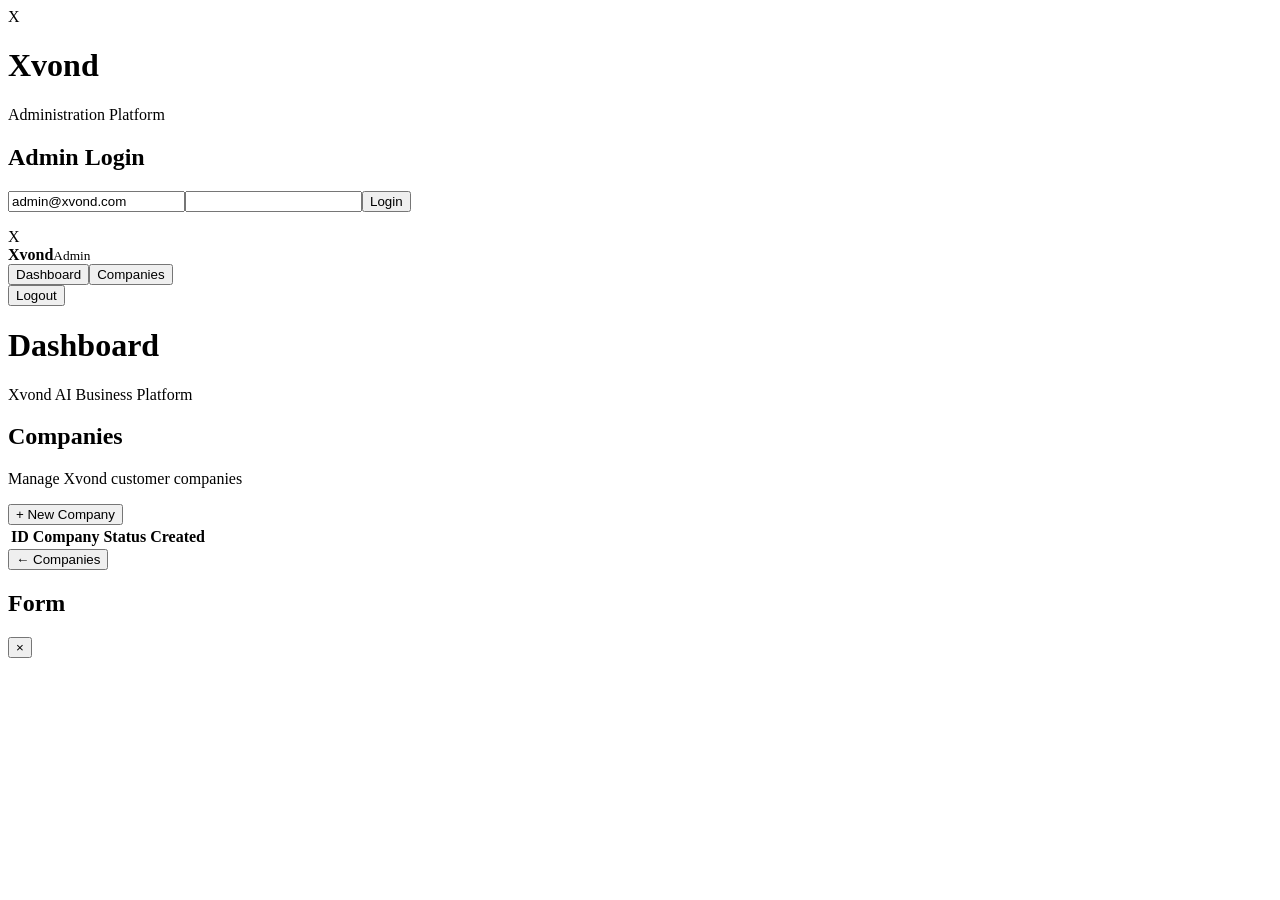
==== frontend/admin/index.html @ 3b7eeade "Remove tenant customer operations from Xvond Admin" ====
<!DOCTYPE html>
<html lang="en">
<head>
<meta charset="UTF-8">
<meta name="viewport" content="width=device-width, initial-scale=1.0">
<title>Xvond Admin</title>
<link rel="stylesheet" href="/static/admin/styles.css">
<link rel="stylesheet" href="/static/admin/workspace.css">
</head>
<body>
<div id="login-screen" class="login-screen"><div class="login-card"><div class="brand"><div class="brand-x">X</div><div><h1>Xvond</h1><p>Administration Platform</p></div></div><h2>Admin Login</h2><input id="login-email" type="email" placeholder="Email" value="admin@xvond.com"><input id="login-password" type="password"><button onclick="login()">Login</button><p id="login-error" class="error"></p></div></div>
<div id="app" class="app hidden"><aside class="sidebar"><div class="sidebar-brand"><div class="brand-x small">X</div><div><strong>Xvond</strong><small>Admin</small></div></div><nav><button class="nav-item active" onclick="showPage('dashboard', this)">Dashboard</button><button class="nav-item" onclick="showPage('companies', this)">Companies</button></nav><button class="logout-button" onclick="logout()">Logout</button></aside><main class="main"><header class="topbar"><div><h1 id="page-title">Dashboard</h1><p>Xvond AI Business Platform</p></div><div id="current-user" class="admin-user"></div></header><section id="page-dashboard" class="page"><div id="dashboard-cards" class="cards"></div></section><section id="page-companies" class="page hidden"><div class="section-header"><div><h2>Companies</h2><p>Manage Xvond customer companies</p></div><button onclick="openCreateCompany()">+ New Company</button></div><div class="panel"><table><thead><tr><th>ID</th><th>Company</th><th>Status</th><th>Created</th><th></th></tr></thead><tbody id="companies-table"></tbody></table></div></section><section id="page-company-detail" class="page hidden"><button class="back-button" onclick="showPage('companies')">← Companies</button><div id="company-detail"></div></section></main></div>
<div id="modal" class="modal hidden"><div class="modal-card"><div class="modal-header"><h2 id="modal-title">Form</h2><button class="close-button" onclick="closeModal()">×</button></div><div id="modal-body"></div></div></div>
<script src="/static/admin/app.js"></script>
<script src="/static/admin/test-chat-feedback.js"></script>
<script src="/static/admin/simple-company.js"></script>
<script src="/static/admin/knowledge-manager.js"></script>
<script src="/static/admin/employee-capabilities.js"></script>
<script src="/static/admin/employee-operations.js"></script>
<script src="/static/admin/website-channel.js"></script>
<script src="/static/admin/agent-actions.js"></script>
<script src="/static/admin/company-control-center.js"></script>
<script src="/static/admin/workflow-engine-admin.js"></script>
<script src="/static/admin/timezone-fix.js"></script>
<script src="/static/admin/voice-admin.js"></script>
<script src="/static/admin/meta-whatsapp.js"></script>
<script src="/static/admin/privacy-boundaries.js"></script>
<script src="/static/admin/billing-plan-management.js"></script>
<script src="/static/admin/dashboard-accuracy.js"></script>
<script src="/static/admin/control-center-polish.js"></script>
<script src="/static/admin/core-audit-fixes.js"></script>
<script src="/static/admin/ai-employee-setup-guide.js"></script>
<script src="/static/admin/channel-delete-enhancement.js?v=20260913-2"></script>
</body>
</html>
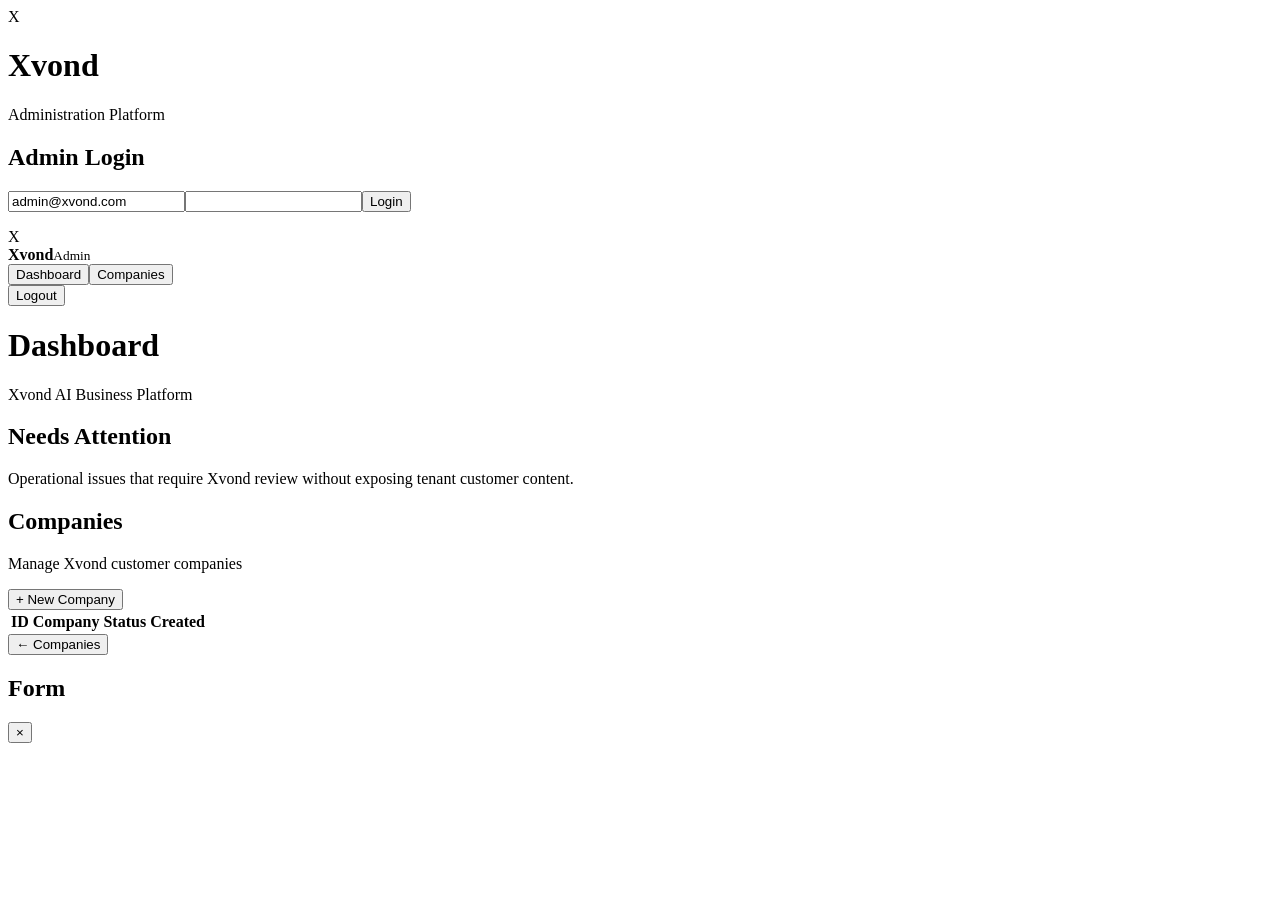
==== commit acdb555b: "Add admin operational attention panel" ====
--- a/frontend/admin/index.html
+++ b/frontend/admin/index.html
@@ -9,7 +9,7 @@
 </head>
 <body>
 <div id="login-screen" class="login-screen"><div class="login-card"><div class="brand"><div class="brand-x">X</div><div><h1>Xvond</h1><p>Administration Platform</p></div></div><h2>Admin Login</h2><input id="login-email" type="email" placeholder="Email" value="admin@xvond.com"><input id="login-password" type="password"><button onclick="login()">Login</button><p id="login-error" class="error"></p></div></div>
-<div id="app" class="app hidden"><aside class="sidebar"><div class="sidebar-brand"><div class="brand-x small">X</div><div><strong>Xvond</strong><small>Admin</small></div></div><nav><button class="nav-item active" onclick="showPage('dashboard', this)">Dashboard</button><button class="nav-item" onclick="showPage('companies', this)">Companies</button></nav><button class="logout-button" onclick="logout()">Logout</button></aside><main class="main"><header class="topbar"><div><h1 id="page-title">Dashboard</h1><p>Xvond AI Business Platform</p></div><div id="current-user" class="admin-user"></div></header><section id="page-dashboard" class="page"><div id="dashboard-cards" class="cards"></div></section><section id="page-companies" class="page hidden"><div class="section-header"><div><h2>Companies</h2><p>Manage Xvond customer companies</p></div><button onclick="openCreateCompany()">+ New Company</button></div><div class="panel"><table><thead><tr><th>ID</th><th>Company</th><th>Status</th><th>Created</th><th></th></tr></thead><tbody id="companies-table"></tbody></table></div></section><section id="page-company-detail" class="page hidden"><button class="back-button" onclick="showPage('companies')">← Companies</button><div id="company-detail"></div></section></main></div>
+<div id="app" class="app hidden"><aside class="sidebar"><div class="sidebar-brand"><div class="brand-x small">X</div><div><strong>Xvond</strong><small>Admin</small></div></div><nav><button class="nav-item active" onclick="showPage('dashboard', this)">Dashboard</button><button class="nav-item" onclick="showPage('companies', this)">Companies</button></nav><button class="logout-button" onclick="logout()">Logout</button></aside><main class="main"><header class="topbar"><div><h1 id="page-title">Dashboard</h1><p>Xvond AI Business Platform</p></div><div id="current-user" class="admin-user"></div></header><section id="page-dashboard" class="page"><div id="dashboard-cards" class="cards"></div><div class="panel"><div class="section-header"><div><h2>Needs Attention</h2><p>Operational issues that require Xvond review without exposing tenant customer content.</p></div></div><div id="dashboard-attention"></div></div></section><section id="page-companies" class="page hidden"><div class="section-header"><div><h2>Companies</h2><p>Manage Xvond customer companies</p></div><button onclick="openCreateCompany()">+ New Company</button></div><div class="panel"><table><thead><tr><th>ID</th><th>Company</th><th>Status</th><th>Created</th><th></th></tr></thead><tbody id="companies-table"></tbody></table></div></section><section id="page-company-detail" class="page hidden"><button class="back-button" onclick="showPage('companies')">← Companies</button><div id="company-detail"></div></section></main></div>
 <div id="modal" class="modal hidden"><div class="modal-card"><div class="modal-header"><h2 id="modal-title">Form</h2><button class="close-button" onclick="closeModal()">×</button></div><div id="modal-body"></div></div></div>
 <script src="/static/admin/app.js"></script>
 <script src="/static/admin/test-chat-feedback.js"></script>
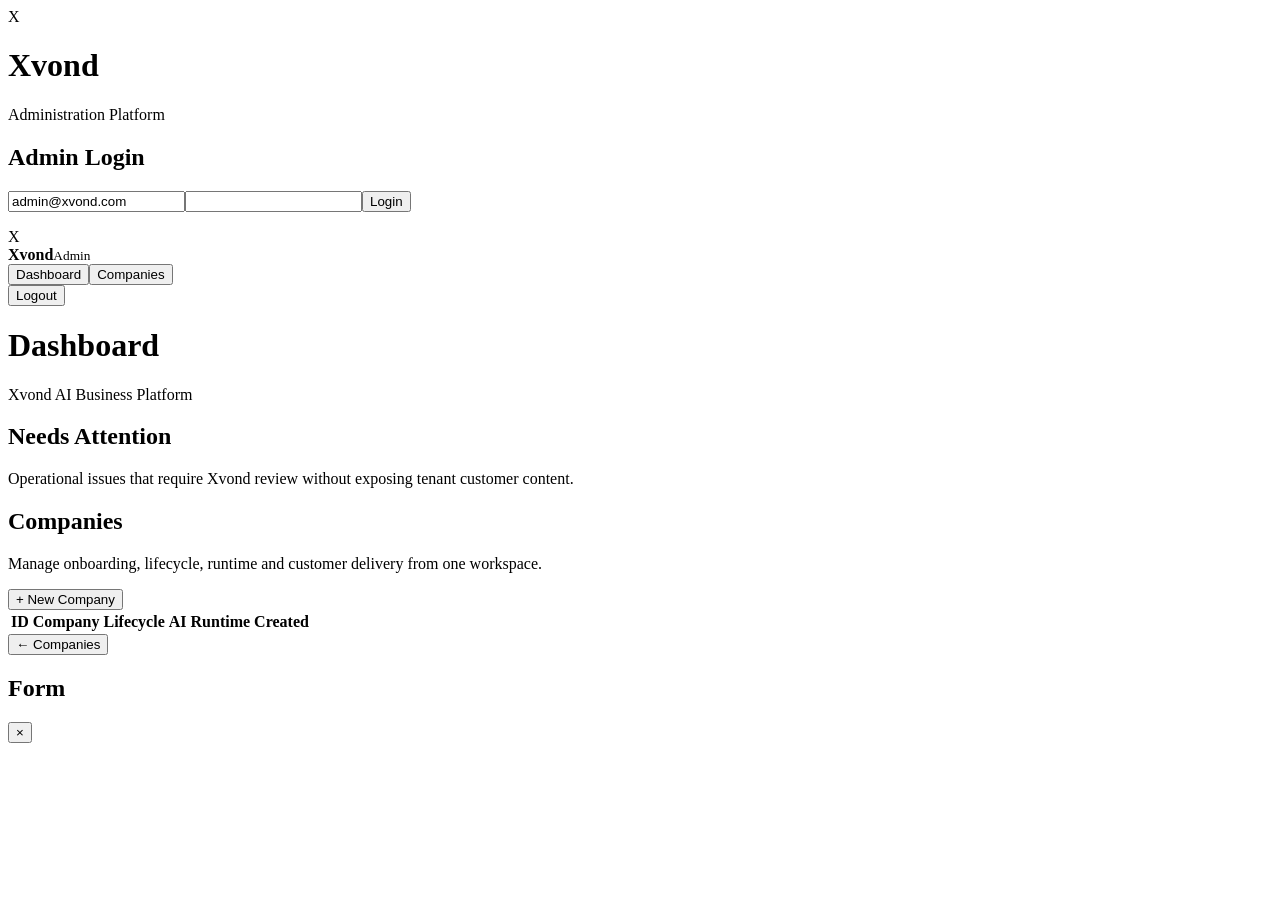
==== commit 2066bcb1: "feat(admin): wire lifecycle controls into admin UI" ====
--- a/frontend/admin/index.html
+++ b/frontend/admin/index.html
@@ -9,9 +9,9 @@
 </head>
 <body>
 <div id="login-screen" class="login-screen"><div class="login-card"><div class="brand"><div class="brand-x">X</div><div><h1>Xvond</h1><p>Administration Platform</p></div></div><h2>Admin Login</h2><input id="login-email" type="email" placeholder="Email" value="admin@xvond.com"><input id="login-password" type="password"><button onclick="login()">Login</button><p id="login-error" class="error"></p></div></div>
-<div id="app" class="app hidden"><aside class="sidebar"><div class="sidebar-brand"><div class="brand-x small">X</div><div><strong>Xvond</strong><small>Admin</small></div></div><nav><button class="nav-item active" onclick="showPage('dashboard', this)">Dashboard</button><button class="nav-item" onclick="showPage('companies', this)">Companies</button></nav><button class="logout-button" onclick="logout()">Logout</button></aside><main class="main"><header class="topbar"><div><h1 id="page-title">Dashboard</h1><p>Xvond AI Business Platform</p></div><div id="current-user" class="admin-user"></div></header><section id="page-dashboard" class="page"><div id="dashboard-cards" class="cards"></div><div class="panel"><div class="section-header"><div><h2>Needs Attention</h2><p>Operational issues that require Xvond review without exposing tenant customer content.</p></div></div><div id="dashboard-attention"></div></div></section><section id="page-companies" class="page hidden"><div class="section-header"><div><h2>Companies</h2><p>Manage Xvond customer companies</p></div><button onclick="openCreateCompany()">+ New Company</button></div><div class="panel"><table><thead><tr><th>ID</th><th>Company</th><th>Status</th><th>Created</th><th></th></tr></thead><tbody id="companies-table"></tbody></table></div></section><section id="page-company-detail" class="page hidden"><button class="back-button" onclick="showPage('companies')">← Companies</button><div id="company-detail"></div></section></main></div>
+<div id="app" class="app hidden"><aside class="sidebar"><div class="sidebar-brand"><div class="brand-x small">X</div><div><strong>Xvond</strong><small>Admin</small></div></div><nav><button class="nav-item active" onclick="showPage('dashboard', this)">Dashboard</button><button class="nav-item" onclick="showPage('companies', this)">Companies</button></nav><button class="logout-button" onclick="logout()">Logout</button></aside><main class="main"><header class="topbar"><div><h1 id="page-title">Dashboard</h1><p>Xvond AI Business Platform</p></div><div id="current-user" class="admin-user"></div></header><section id="page-dashboard" class="page"><div id="dashboard-cards" class="cards"></div><div class="panel"><div class="section-header"><div><h2>Needs Attention</h2><p>Operational issues that require Xvond review without exposing tenant customer content.</p></div></div><div id="dashboard-attention"></div></div></section><section id="page-companies" class="page hidden"><div class="section-header"><div><h2>Companies</h2><p>Manage onboarding, lifecycle, runtime and customer delivery from one workspace.</p></div><button onclick="openCreateCompany()">+ New Company</button></div><div class="panel"><table><thead><tr><th>ID</th><th>Company</th><th>Lifecycle</th><th>AI Runtime</th><th>Created</th><th></th></tr></thead><tbody id="companies-table"></tbody></table></div></section><section id="page-company-detail" class="page hidden"><button class="back-button" onclick="showPage('companies')">← Companies</button><div id="company-detail"></div></section></main></div>
 <div id="modal" class="modal hidden"><div class="modal-card"><div class="modal-header"><h2 id="modal-title">Form</h2><button class="close-button" onclick="closeModal()">×</button></div><div id="modal-body"></div></div></div>
-<script src="/static/admin/app.js"></script>
+<script src="/static/admin/app.js?v=20260914-lifecycle1"></script>
 <script src="/static/admin/test-chat-feedback.js"></script>
 <script src="/static/admin/simple-company.js"></script>
 <script src="/static/admin/knowledge-manager.js"></script>
@@ -19,17 +19,18 @@
 <script src="/static/admin/employee-operations.js"></script>
 <script src="/static/admin/website-channel.js"></script>
 <script src="/static/admin/agent-actions.js"></script>
-<script src="/static/admin/company-control-center.js"></script>
+<script src="/static/admin/company-control-center.js?v=20260914-audit1"></script>
+<script src="/static/admin/company-lifecycle-controls.js?v=20260914-lifecycle1"></script>
 <script src="/static/admin/workflow-engine-admin.js"></script>
 <script src="/static/admin/timezone-fix.js"></script>
 <script src="/static/admin/voice-admin.js"></script>
 <script src="/static/admin/meta-whatsapp.js"></script>
-<script src="/static/admin/privacy-boundaries.js"></script>
 <script src="/static/admin/billing-plan-management.js"></script>
 <script src="/static/admin/dashboard-accuracy.js"></script>
 <script src="/static/admin/control-center-polish.js"></script>
 <script src="/static/admin/core-audit-fixes.js"></script>
 <script src="/static/admin/ai-employee-setup-guide.js"></script>
 <script src="/static/admin/channel-delete-enhancement.js?v=20260913-2"></script>
+<script src="/static/admin/privacy-boundaries.js?v=20260914-3"></script>
 </body>
 </html>
